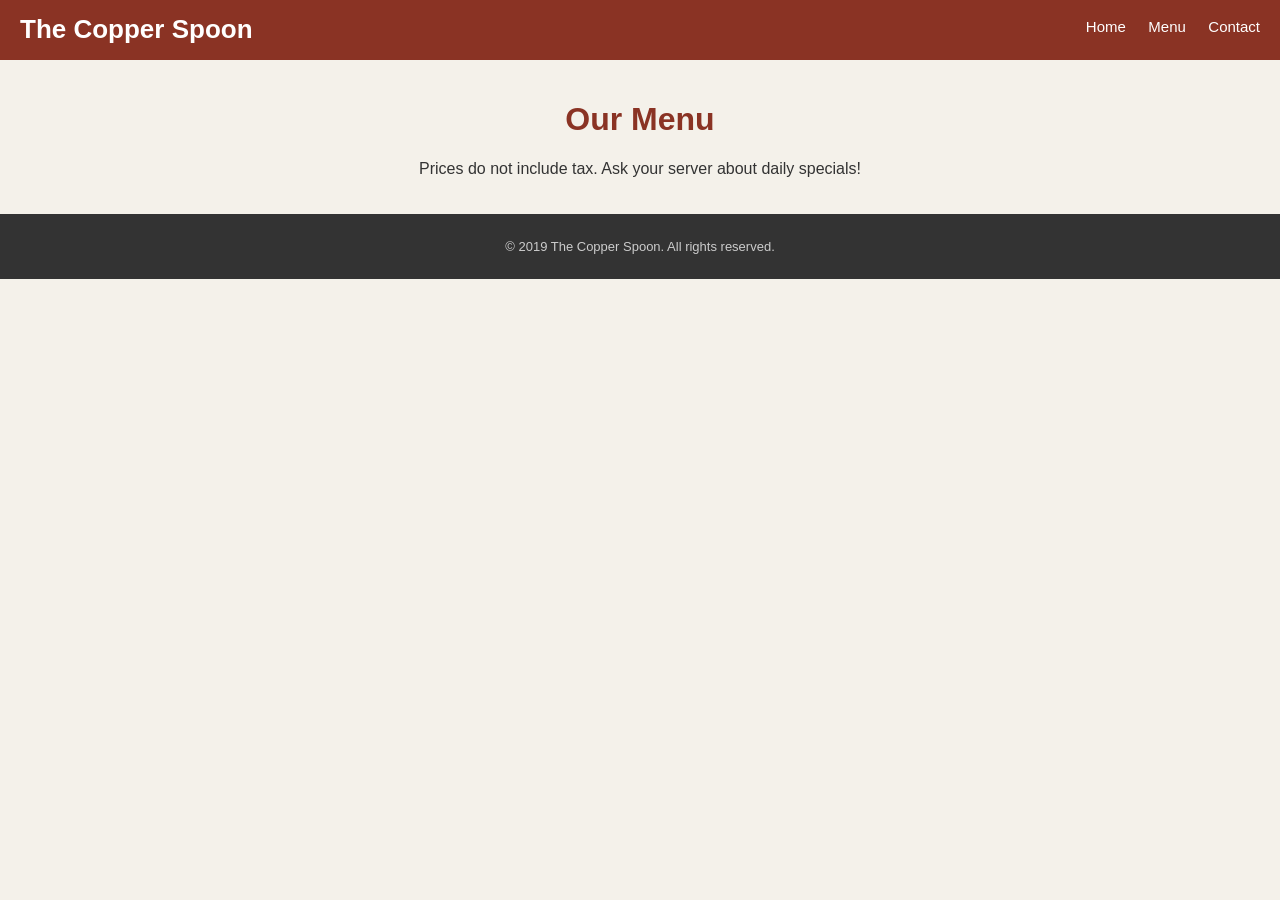
==== menu.html @ 77a0ae38 "scaffold menu page" ====
<!DOCTYPE html>
<html>
<head>
<title>The Copper Spoon - Menu</title>
<link rel="stylesheet" type="text/css" href="style.css">
</head>
<body>

<div id="header">
	<div class="logo">The Copper Spoon</div>
	<div id="nav">
		<a href="index.html">Home</a>
		<a href="menu.html">Menu</a>
		<a href="index.html#contact">Contact</a>
	</div>
</div>

<div style="text-align:center;padding:20px;">
	<h1 style="color:#8a3324;">Our Menu</h1>
	<p>Prices do not include tax. Ask your server about daily specials!</p>
</div>

<div id="footer">
	<p>&copy; 2019 The Copper Spoon. All rights reserved.</p>
</div>

</body>
</html>
---- style.css ----
body {
	margin: 0;
	padding: 0;
	font-family: Arial, Helvetica, sans-serif;
	background-color: #f4f1ea;
	color: #333333;
}

#header {
	background-color: #8a3324;
	height: 60px;
	padding: 0px;
}

.logo {
	color: #ffffff;
	font-size: 26px;
	font-weight: bold;
	float: left;
	padding: 14px 0px 0px 20px;
}

#nav {
	float: right;
	padding: 18px 20px 0px 0px;
}

#nav a {
	color: #ffffff;
	text-decoration: none;
	margin-left: 18px;
	font-size: 15px;
}

#nav a:hover {
	text-decoration: underline;
	color: #f2d9c5;
}

#banner {
	background-color: #b5651d;
	height: 220px;
	text-align: center;
}

#main {
	width: 900px;
	margin: 0 auto;
	padding: 20px 0px;
}

.box {
	background-color: #ffffff;
	border: 1px solid #cccccc;
	padding: 15px;
	margin: 10px;
	width: 260px;
	float: left;
	min-height: 230px;
	box-shadow: 2px 2px 3px #dddddd;
}

.box h2 {
	color: #8a3324;
	margin-top: 0px;
	border-bottom: 2px solid #b5651d;
	padding-bottom: 5px;
}

table.hours {
	width: 100%;
	font-size: 14px;
}

table.hours td {
	padding: 3px;
}

#footer {
	background-color: #333333;
	color: #cccccc;
	text-align: center;
	padding: 12px;
	font-size: 13px;
	clear: both;
}
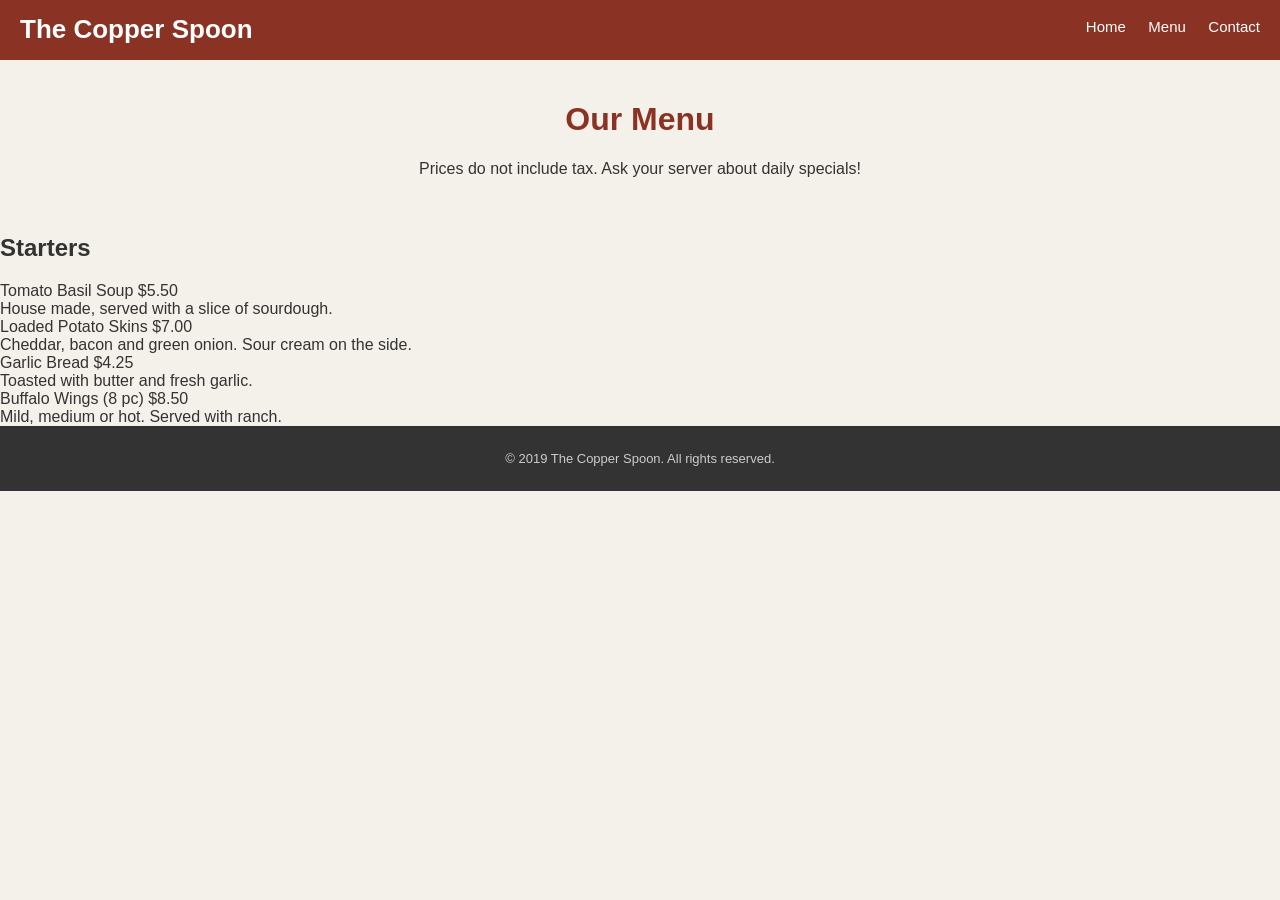
==== commit ccf834d8: "menu page starters" ====
--- a/menu.html
+++ b/menu.html
@@ -20,6 +20,36 @@
 	<p>Prices do not include tax. Ask your server about daily specials!</p>
 </div>
 
+<div class="menu-section">
+	<h2>Starters</h2>
+
+	<div class="menu-item">
+		<span class="item-name">Tomato Basil Soup</span>
+		<span class="item-price">$5.50</span>
+		<div class="item-desc">House made, served with a slice of sourdough.</div>
+	</div>
+
+	<div class="menu-item">
+		<span class="item-name">Loaded Potato Skins</span>
+		<span class="item-price">$7.00</span>
+		<div class="item-desc">Cheddar, bacon and green onion. Sour cream on the side.</div>
+	</div>
+
+	<div class="menu-item">
+		<span class="item-name">Garlic Bread</span>
+		<span class="item-price">$4.25</span>
+		<div class="item-desc">Toasted with butter and fresh garlic.</div>
+	</div>
+
+	<div class="menu-item">
+		<span class="item-name">Buffalo Wings (8 pc)</span>
+		<span class="item-price">$8.50</span>
+		<div class="item-desc">Mild, medium or hot. Served with ranch.</div>
+	</div>
+
+	<div style="clear:both;"></div>
+</div>
+
 <div id="footer">
 	<p>&copy; 2019 The Copper Spoon. All rights reserved.</p>
 </div>
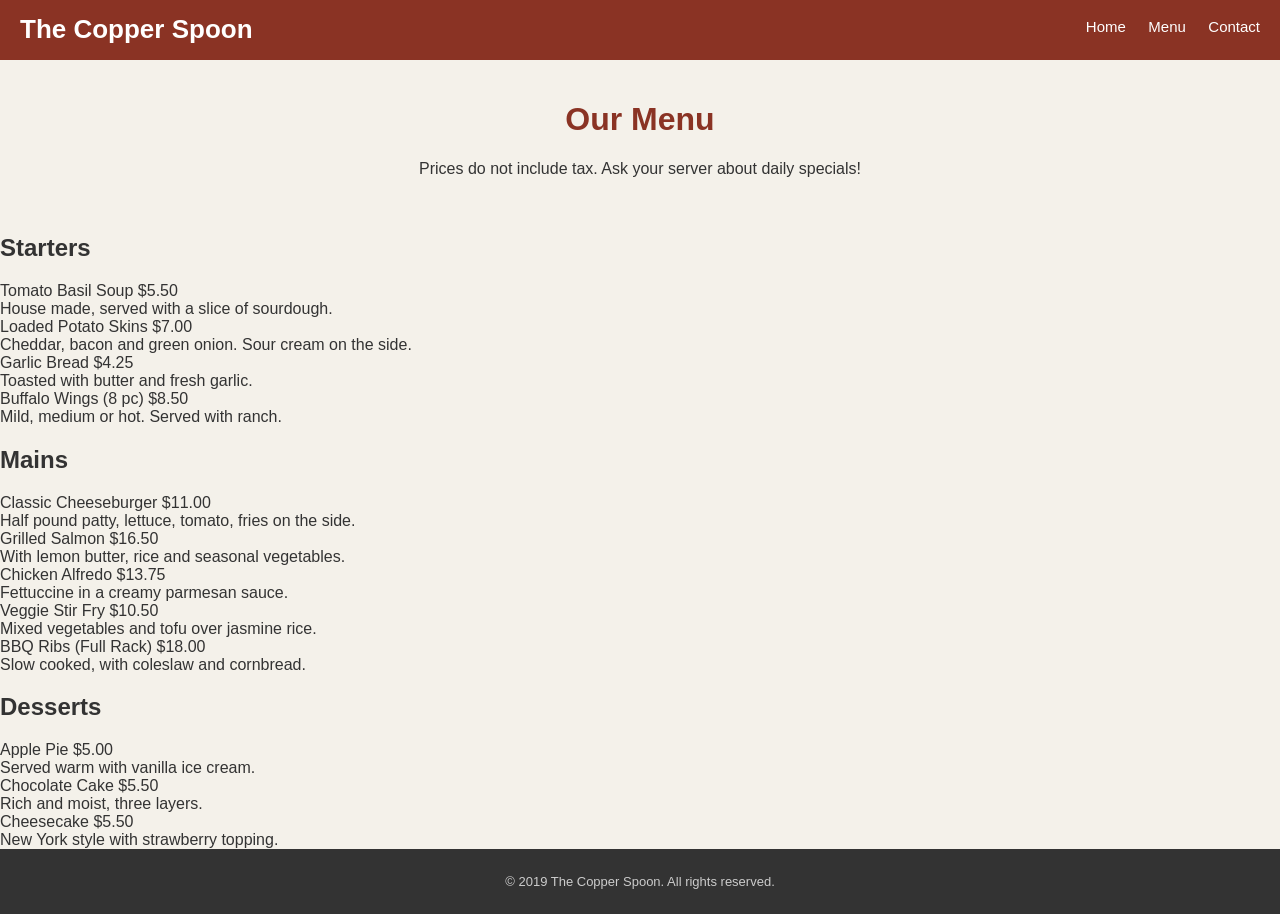
==== commit 4628d6c3: "menu mains and desserts" ====
--- a/menu.html
+++ b/menu.html
@@ -50,6 +50,66 @@
 	<div style="clear:both;"></div>
 </div>
 
+<div class="menu-section">
+	<h2>Mains</h2>
+
+	<div class="menu-item">
+		<span class="item-name">Classic Cheeseburger</span>
+		<span class="item-price">$11.00</span>
+		<div class="item-desc">Half pound patty, lettuce, tomato, fries on the side.</div>
+	</div>
+
+	<div class="menu-item">
+		<span class="item-name">Grilled Salmon</span>
+		<span class="item-price">$16.50</span>
+		<div class="item-desc">With lemon butter, rice and seasonal vegetables.</div>
+	</div>
+
+	<div class="menu-item">
+		<span class="item-name">Chicken Alfredo</span>
+		<span class="item-price">$13.75</span>
+		<div class="item-desc">Fettuccine in a creamy parmesan sauce.</div>
+	</div>
+
+	<div class="menu-item">
+		<span class="item-name">Veggie Stir Fry</span>
+		<span class="item-price">$10.50</span>
+		<div class="item-desc">Mixed vegetables and tofu over jasmine rice.</div>
+	</div>
+
+	<div class="menu-item">
+		<span class="item-name">BBQ Ribs (Full Rack)</span>
+		<span class="item-price">$18.00</span>
+		<div class="item-desc">Slow cooked, with coleslaw and cornbread.</div>
+	</div>
+
+	<div style="clear:both;"></div>
+</div>
+
+<div class="menu-section">
+	<h2>Desserts</h2>
+
+	<div class="menu-item">
+		<span class="item-name">Apple Pie</span>
+		<span class="item-price">$5.00</span>
+		<div class="item-desc">Served warm with vanilla ice cream.</div>
+	</div>
+
+	<div class="menu-item">
+		<span class="item-name">Chocolate Cake</span>
+		<span class="item-price">$5.50</span>
+		<div class="item-desc">Rich and moist, three layers.</div>
+	</div>
+
+	<div class="menu-item">
+		<span class="item-name">Cheesecake</span>
+		<span class="item-price">$5.50</span>
+		<div class="item-desc">New York style with strawberry topping.</div>
+	</div>
+
+	<div style="clear:both;"></div>
+</div>
+
 <div id="footer">
 	<p>&copy; 2019 The Copper Spoon. All rights reserved.</p>
 </div>
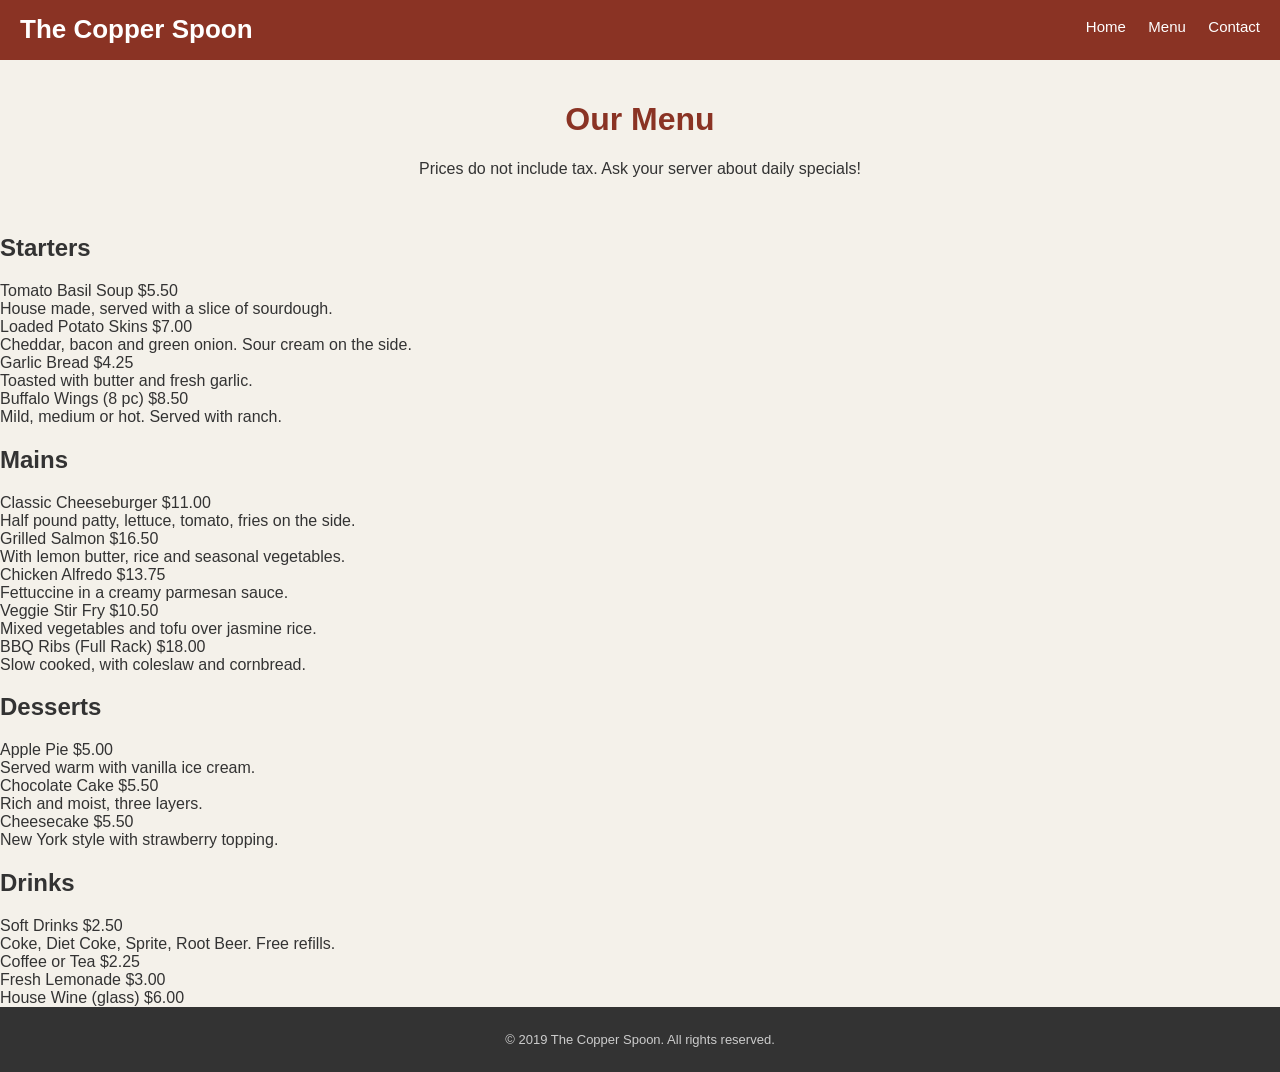
==== commit 630c86e7: "menu drinks section" ====
--- a/menu.html
+++ b/menu.html
@@ -110,6 +110,33 @@
 	<div style="clear:both;"></div>
 </div>
 
+<div class="menu-section">
+	<h2>Drinks</h2>
+
+	<div class="menu-item">
+		<span class="item-name">Soft Drinks</span>
+		<span class="item-price">$2.50</span>
+		<div class="item-desc">Coke, Diet Coke, Sprite, Root Beer. Free refills.</div>
+	</div>
+
+	<div class="menu-item">
+		<span class="item-name">Coffee or Tea</span>
+		<span class="item-price">$2.25</span>
+	</div>
+
+	<div class="menu-item">
+		<span class="item-name">Fresh Lemonade</span>
+		<span class="item-price">$3.00</span>
+	</div>
+
+	<div class="menu-item">
+		<span class="item-name">House Wine (glass)</span>
+		<span class="item-price">$6.00</span>
+	</div>
+
+	<div style="clear:both;"></div>
+</div>
+
 <div id="footer">
 	<p>&copy; 2019 The Copper Spoon. All rights reserved.</p>
 </div>
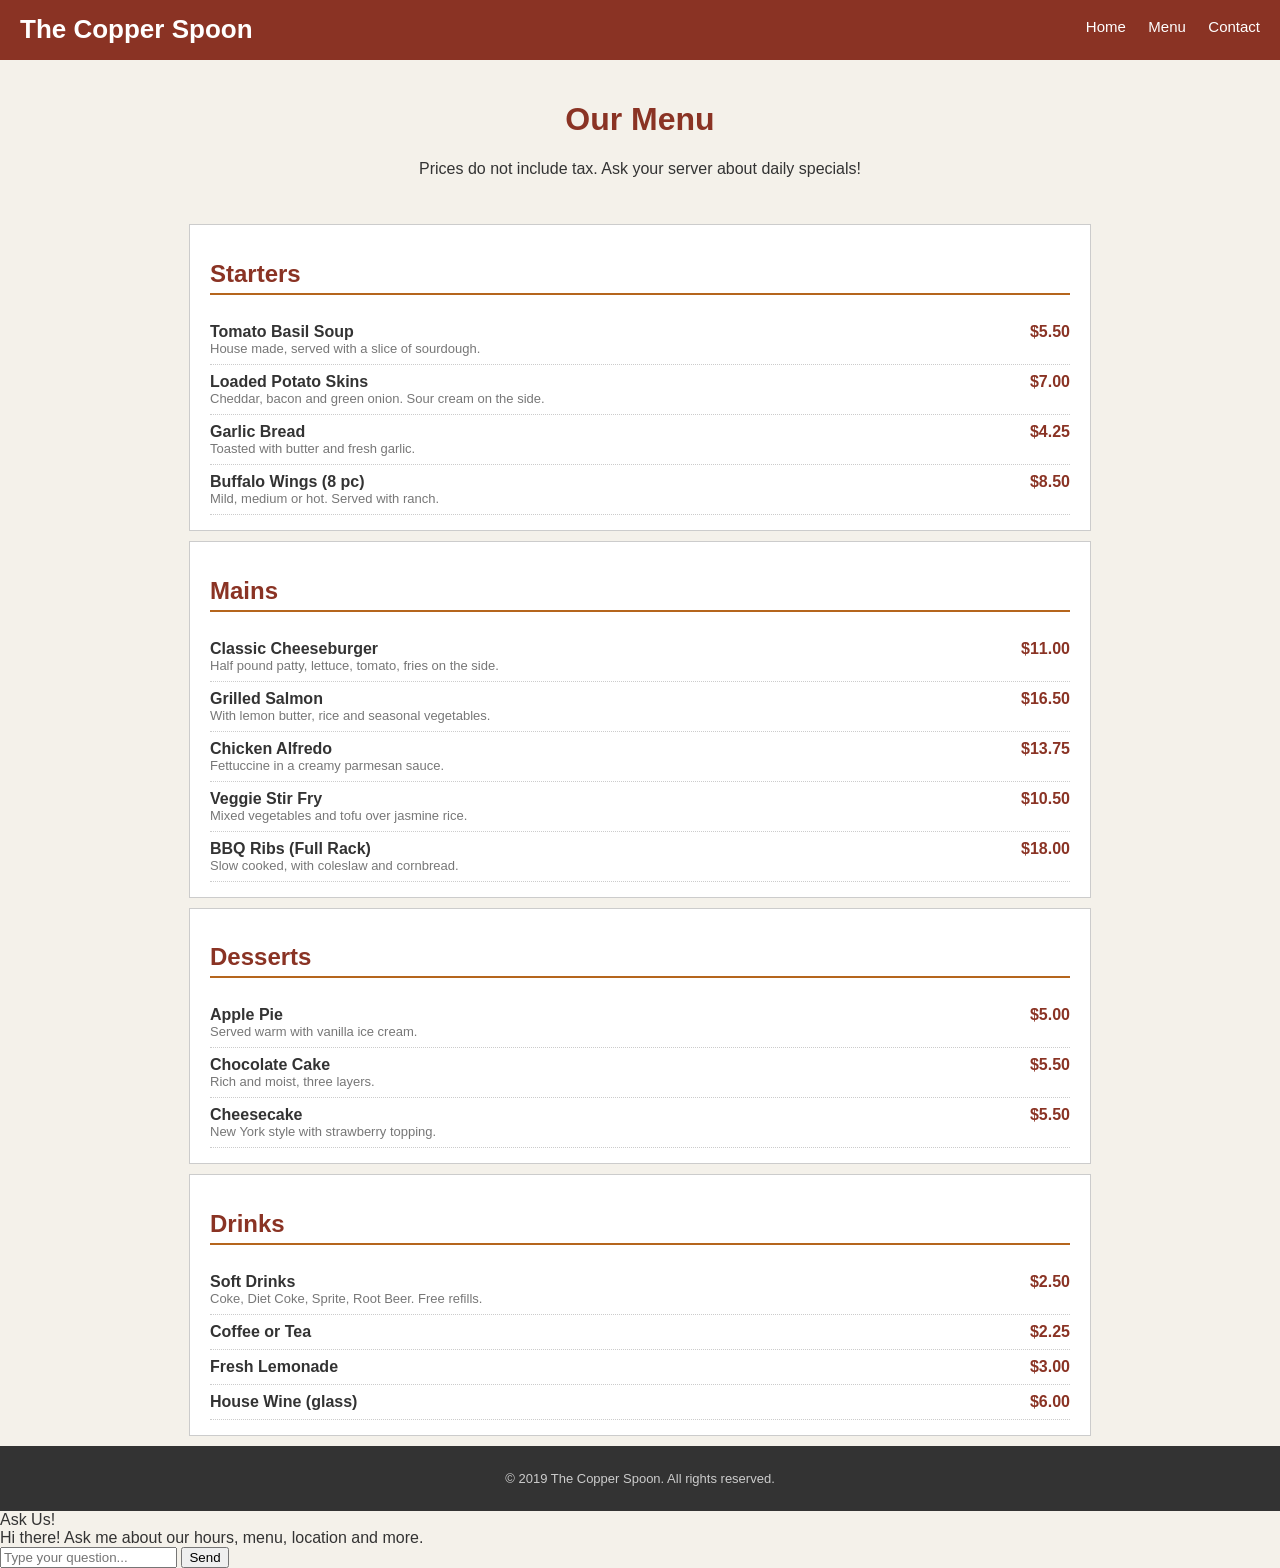
==== commit 81e81656: "chat widget markup" ====
--- a/menu.html
+++ b/menu.html
@@ -141,5 +141,19 @@
 	<p>&copy; 2019 The Copper Spoon. All rights reserved.</p>
 </div>
 
+<!-- chat widget -->
+<div id="chatbox">
+	<div id="chathead">Ask Us!</div>
+	<div id="chatmsgs">
+		<div class="botmsg">Hi there! Ask me about our hours, menu, location and more.</div>
+	</div>
+	<div id="chatinput">
+		<input type="text" id="userinput" placeholder="Type your question...">
+		<button onclick="sendMsg()">Send</button>
+	</div>
+</div>
+
+<script src="https://code.jquery.com/jquery-3.3.1.min.js"></script>
+<script src="chatbot.js"></script>
 </body>
 </html>
--- a/style.css
+++ b/style.css
@@ -84,3 +84,39 @@
 	font-size: 13px;
 	clear: both;
 }
+
+/* menu page */
+.menu-section {
+	background-color: #ffffff;
+	border: 1px solid #cccccc;
+	width: 860px;
+	margin: 10px auto;
+	padding: 15px 20px;
+}
+
+.menu-section h2 {
+	color: #8a3324;
+	border-bottom: 2px solid #b5651d;
+	padding-bottom: 5px;
+}
+
+.menu-item {
+	padding: 8px 0px;
+	border-bottom: 1px dotted #cccccc;
+}
+
+.item-name {
+	font-weight: bold;
+	display: inline-block;
+}
+
+.item-price {
+	float: right;
+	color: #8a3324;
+	font-weight: bold;
+}
+
+.item-desc {
+	font-size: 13px;
+	color: #777777;
+}
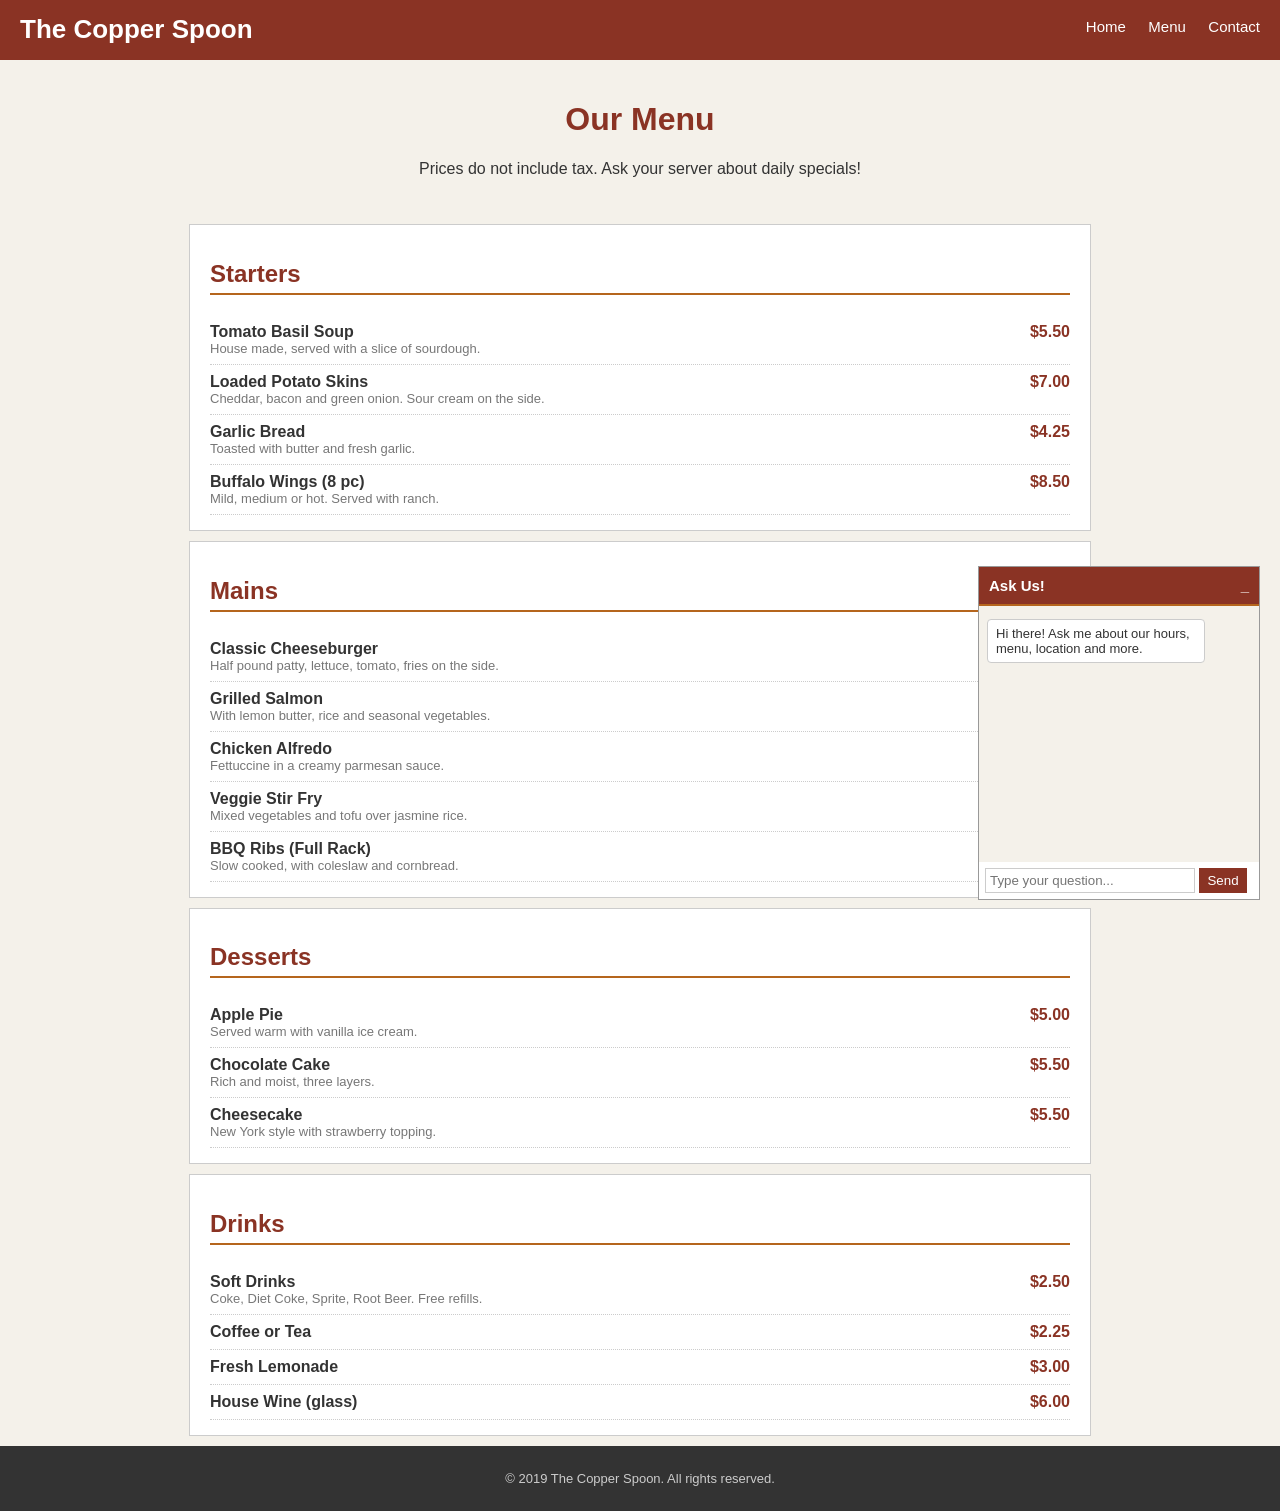
==== commit 63686703: "enter to send and toggle chat" ====
--- a/menu.html
+++ b/menu.html
@@ -143,7 +143,7 @@
 
 <!-- chat widget -->
 <div id="chatbox">
-	<div id="chathead">Ask Us!</div>
+	<div id="chathead">Ask Us! <span style="float:right;cursor:pointer;" onclick="toggleChat()">_</span></div>
 	<div id="chatmsgs">
 		<div class="botmsg">Hi there! Ask me about our hours, menu, location and more.</div>
 	</div>
--- a/style.css
+++ b/style.css
@@ -120,3 +120,73 @@
 	font-size: 13px;
 	color: #777777;
 }
+
+/* chat widget */
+#chatbox {
+	position: fixed;
+	bottom: 0px;
+	right: 20px;
+	width: 280px;
+	background-color: #ffffff;
+	border: 1px solid #999999;
+}
+
+#chathead {
+	background-color: #8a3324;
+	color: #ffffff;
+	padding: 10px;
+	font-weight: bold;
+	font-size: 15px;
+	border-bottom: 2px solid #b5651d;
+}
+
+#chatmsgs {
+	height: 240px;
+	overflow-y: scroll;
+	padding: 8px;
+	background-color: #f4f1ea;
+}
+
+.usermsg {
+	background-color: #b5651d;
+	color: #ffffff;
+	padding: 6px 8px;
+	margin: 5px 0px;
+	border-radius: 4px;
+	max-width: 200px;
+	float: right;
+	clear: both;
+	font-size: 13px;
+}
+
+.botmsg {
+	background-color: #ffffff;
+	border: 1px solid #cccccc;
+	color: #333333;
+	padding: 6px 8px;
+	margin: 5px 0px;
+	border-radius: 4px;
+	max-width: 200px;
+	float: left;
+	clear: both;
+	font-size: 13px;
+}
+
+#chatinput {
+	padding: 6px;
+	clear: both;
+}
+
+#chatinput input {
+	width: 200px;
+	padding: 4px;
+	border: 1px solid #cccccc;
+}
+
+#chatinput button {
+	background-color: #8a3324;
+	color: #ffffff;
+	border: none;
+	padding: 5px 8px;
+	cursor: pointer;
+}
